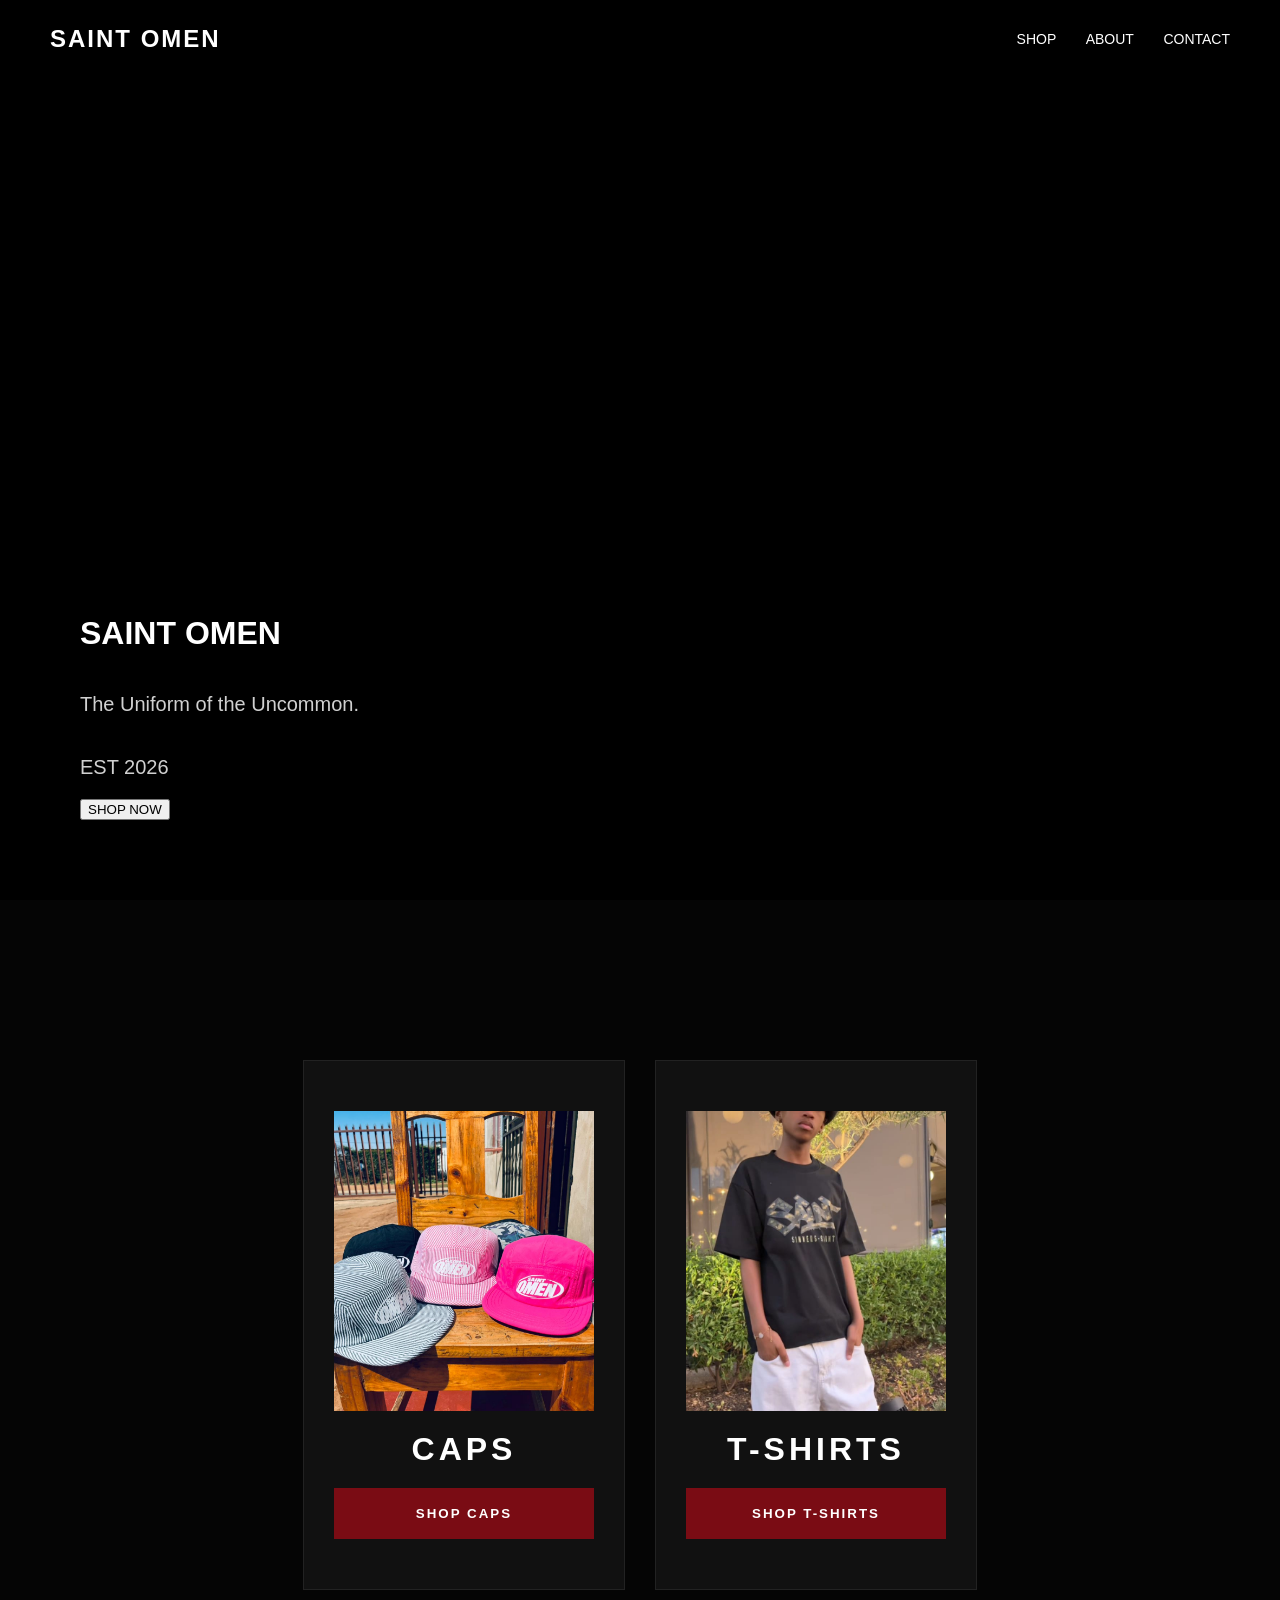
==== index.html @ 8ecaaeba "Add files via upload" ====
<!DOCTYPE html>
<html>
<head>
    <title>Saint Omen</title>
    <link rel="stylesheet" href="style.css">
</head>

<body>

    <nav>
        <div class="logo">SAINT OMEN</div>
        <div class="menu">
            <a href="#">SHOP</a>
            <a href="#">ABOUT</a>
            <a href="#">CONTACT</a>
        </div>
    </nav>

    <div class="hero">
        <h1>SAINT OMEN</h1>
        <p>The Uniform of the Uncommon.</p>
        <p>EST 2026</p>
		<button class="enter-bth">SHOP NOW</button>
    </div>
<section class="categories">
<section class="categories">

    <div class="category">
        <img src="capcover.jpg" alt="Saint Omen Caps">
        <h2>CAPS</h2>
        <button>SHOP CAPS</button>
    </div>

    <div class="category">
        <img src="tshirt cover.jpg" alt="Saint Omen T-Shirts">
        <h2>T-SHIRTS</h2>
        <button>SHOP T-SHIRTS</button>
    </div>

</section>

    

    

</section>
</body>
</html>
---- style.css ----
body{
    margin:0;
    background:#000;
    color:white;
    font-family:Arial, sans-serif;
}

.hero{
    height:100vh;
    background:
        linear-gradient(rgba(0,0,0,0.45), rgba(0,0,0,0.75)),
        url("frame-00-13-74.png");
    background-size:cover;
    background-position:center;
    display:flex;
    flex-direction:column;
    justify-content:end;
    align-items:flex-start;
    text-align:left;
    padding:80px;
    box-sizing:border-box;
}
    
}
    
}

h1{
    font-size:70px;
    letter-spacing:5px;
}

p{
    font-size:20px;
    color:#d0d0d0;
}nav{
    position:fixed;
    top:0;
    left:0;
    width:100%;
    display:flex;
    justify-content:space-between;
    align-items:center;
    padding:25px 50px;
    box-sizing:border-box;
}

.logo{
    font-size:24px;
    font-weight:bold;
    letter-spacing:2px;
}

.menu a{
    color:white;
    text-decoration:none;
    margin-left:25px;
    font-size:14px;
}
.enter-btn{
    margin-top:25px;
    padding:15px 35px;
    background:transparent;
    color:white;
    border:2px solid white;
    font-size:15px;
    letter-spacing:2px;
    cursor:pointer;
    transition:0.3s;
}

.enter-btn:hover{
    background:white;
    color:black;
}.categories{
    display:flex;
    justify-content:center;
    gap:30px;
    padding:70px 40px;
    background:#0a0a0a;
    flex-wrap:wrap;
}

.category{
    width:320px;
    padding:50px 30px;
    border:1px solid #222;
    text-align:center;
    transition:0.3s;
}

.category:hover{
    border-color:white;
}

.category h2{
    font-size:32px;
    letter-spacing:3px;
    margin-bottom:15px;
}

.category p{
    color:#aaa;
}.categories{
    display:flex;
    justify-content:center;
    gap:30px;
    padding:80px 40px;
    background:#050505;
    flex-wrap:wrap;
}
.category{
    width:260px;
    background:#111;
    overflow:hidden;
    transition:0.4s;
    border:1px solid #222;
}

.category img{
    width:100%;
    height:300px;
    object-fit:cover;
    display:block;
}


.category h2{
    text-align:center;
    font-size:32px;
    letter-spacing:4px;
    margin:20px 0;
}

.category button{
    width:100%;
    padding:18px;
    border:none;
    background:#7A0C14;
    color:white;
    font-weight:bold;
    letter-spacing:2px;
    cursor:pointer;
    transition:0.3s;
}

.category button:hover{
    background:white;
    color:black;
}

.category:hover{
    transform:translateY(-8px);
}
/* CAPS PAGE */

.products{
    display:grid;
    grid-template-columns:repeat(auto-fit,minmax(220px,1fr));
    gap:25px;
    padding:60px 40px;
}

.product{
    background:#111;
    border:1px solid #222;
    overflow:hidden;
    transition:.3s;
}

.product:hover{
    transform:translateY(-6px);
    border-color:white;
}

.product img{
    width:100%;
    height:280px;
    object-fit:cover;
    transition:.4s;
}

.product:hover img{
    transform:scale(1.05);
}

.product h3{
    text-align:center;
    font-size:16px;
    letter-spacing:2px;
    padding:15px 10px 5px;
    margin:0;
}

.product p{
    text-align:center;
    color:#d0d0d0;
    padding-bottom:18px;
    margin:0;
}

.unreleased{
    color:#8B0000;
    font-weight:bold;
    letter-spacing:3px;
    text-transform:uppercase;
}
/* T-SHIRT GALLERY */

.main-img{
    width:100%;
    height:340px;
    object-fit:cover;
}

.gallery{
    display:flex;
    justify-content:center;
    gap:8px;
    padding:10px;
}

.gallery img{
    width:60px;
    height:60px;
    object-fit:cover;
    border:1px solid #333;
    cursor:pointer;
    transition:.3s;
}

.gallery img:hover{
    border-color:white;
    transform:scale(1.05);
}

/* SIZE BUTTONS */

.sizes{
    display:flex;
    justify-content:center;
    gap:10px;
    padding:0 15px 20px;
}

.sizes button{
    width:45px;
    height:45px;
    background:transparent;
    color:white;
    border:1px solid #555;
    cursor:pointer;
    transition:.3s;
    font-weight:bold;
}

.sizes button:hover{
    background:white;
    color:black;
    border-color:white;
}
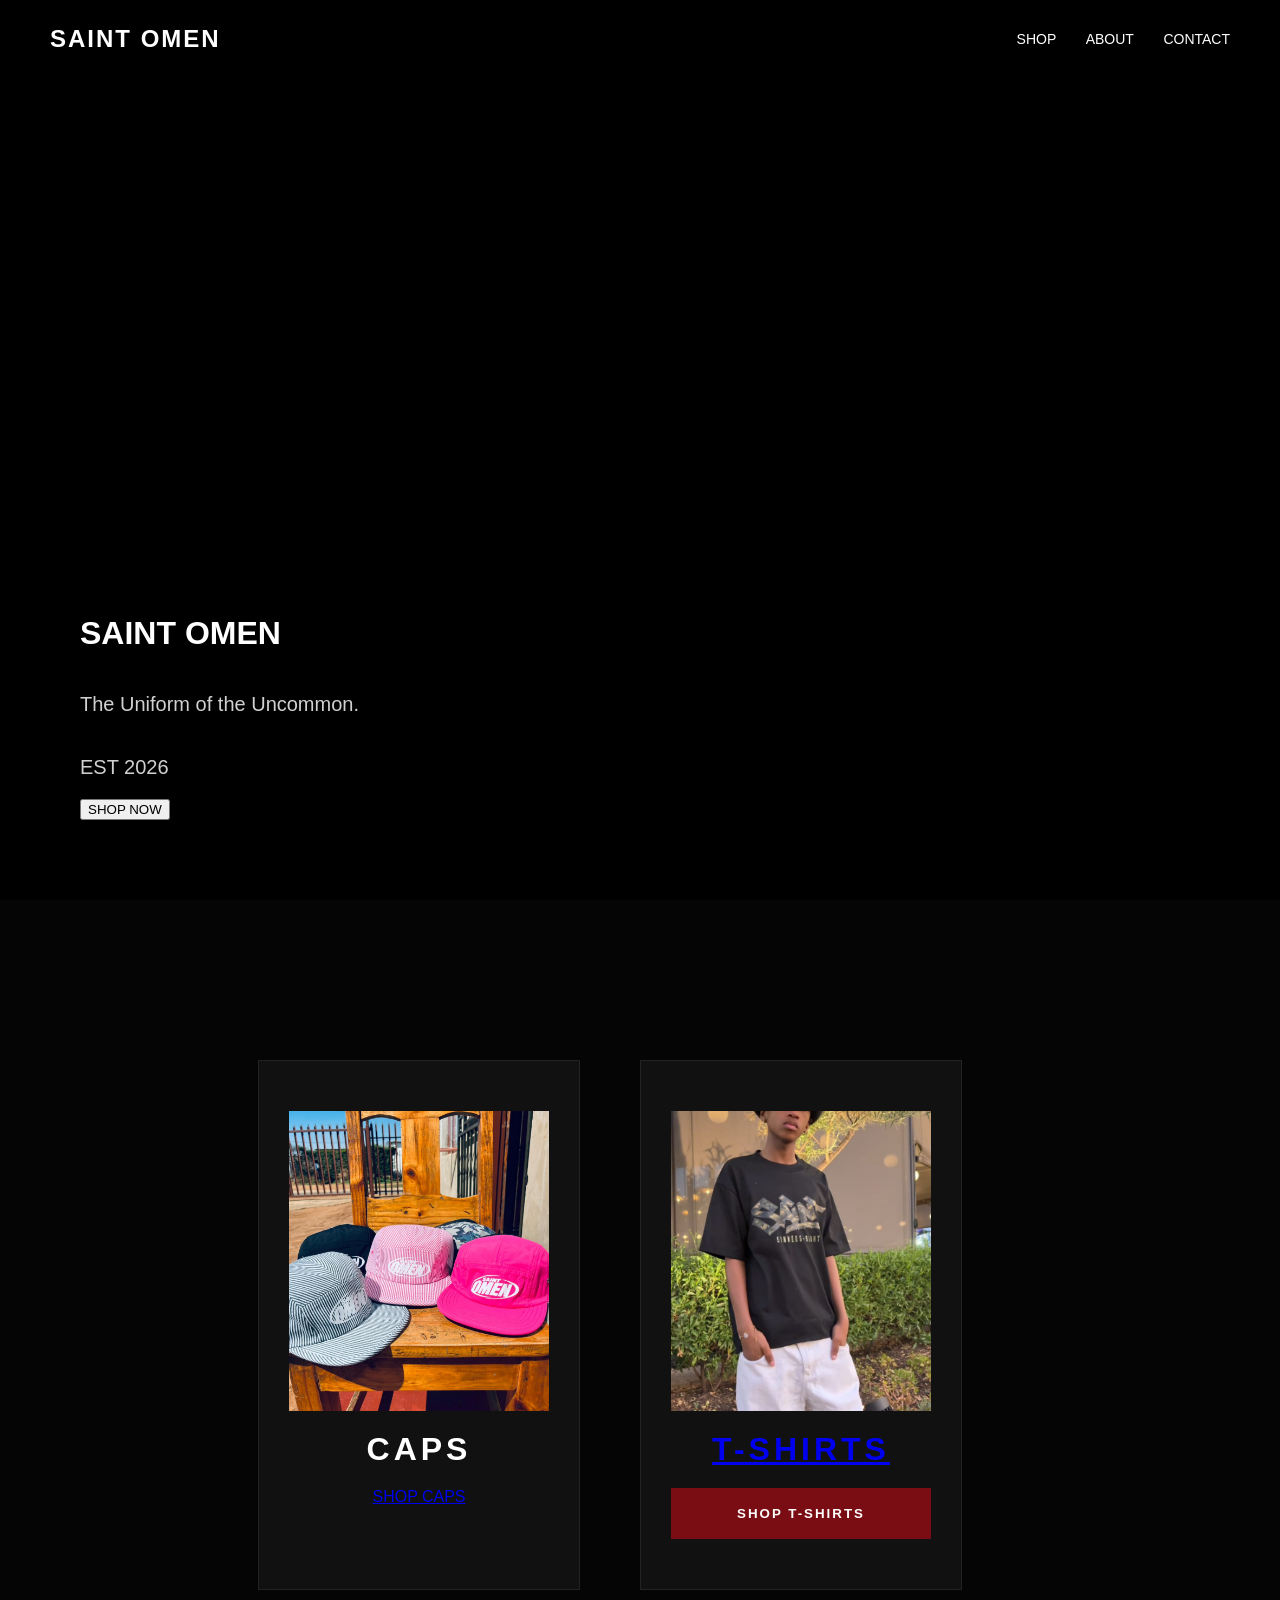
==== commit f3b11e64: "Add files via upload" ====
--- a/index.html
+++ b/index.html
@@ -2,6 +2,7 @@
 <html>
 <head>
     <title>Saint Omen</title>
+	<meta name="viewport" content="width=device-width, intial-scale=1.0">
     <link rel="stylesheet" href="style.css">
 </head>
 
@@ -28,12 +29,14 @@
     <div class="category">
         <img src="capcover.jpg" alt="Saint Omen Caps">
         <h2>CAPS</h2>
-        <button>SHOP CAPS</button>
+  <a href="caps.html" class="shop-link"
+  <botton>SHOP CAPS</botton>
     </div>
 
     <div class="category">
         <img src="tshirt cover.jpg" alt="Saint Omen T-Shirts">
         <h2>T-SHIRTS</h2>
+		<a href="tshirts.html" class="shop-link">
         <button>SHOP T-SHIRTS</button>
     </div>
 
--- a/style.css
+++ b/style.css
@@ -258,4 +258,64 @@
     background:white;
     color:black;
     border-color:white;
+}
+/* MOBILE FIX */
+
+@media (max-width:768px){
+
+nav{
+    padding:15px 20px;
+}
+
+.logo{
+    font-size:18px;
+}
+
+.menu a{
+    margin-left:12px;
+    font-size:12px;
+}
+
+.hero{
+    padding:30px;
+    justify-content:flex-end;
+}
+
+.hero h1{
+    font-size:42px;
+    letter-spacing:3px;
+}
+
+.hero p{
+    font-size:14px;
+}
+
+.categories{
+    flex-direction:column;
+    align-items:center;
+    padding:40px 20px;
+}
+
+.category{
+    width:100%;
+    max-width:320px;
+}
+
+.products{
+    grid-template-columns:1fr;
+    padding:30px 20px;
+}
+
+.product img{
+    height:350px;
+}
+
+.main-img{
+    height:350px;
+}
+
+.gallery img{
+    width:55px;
+    height:55px;
+}
 }
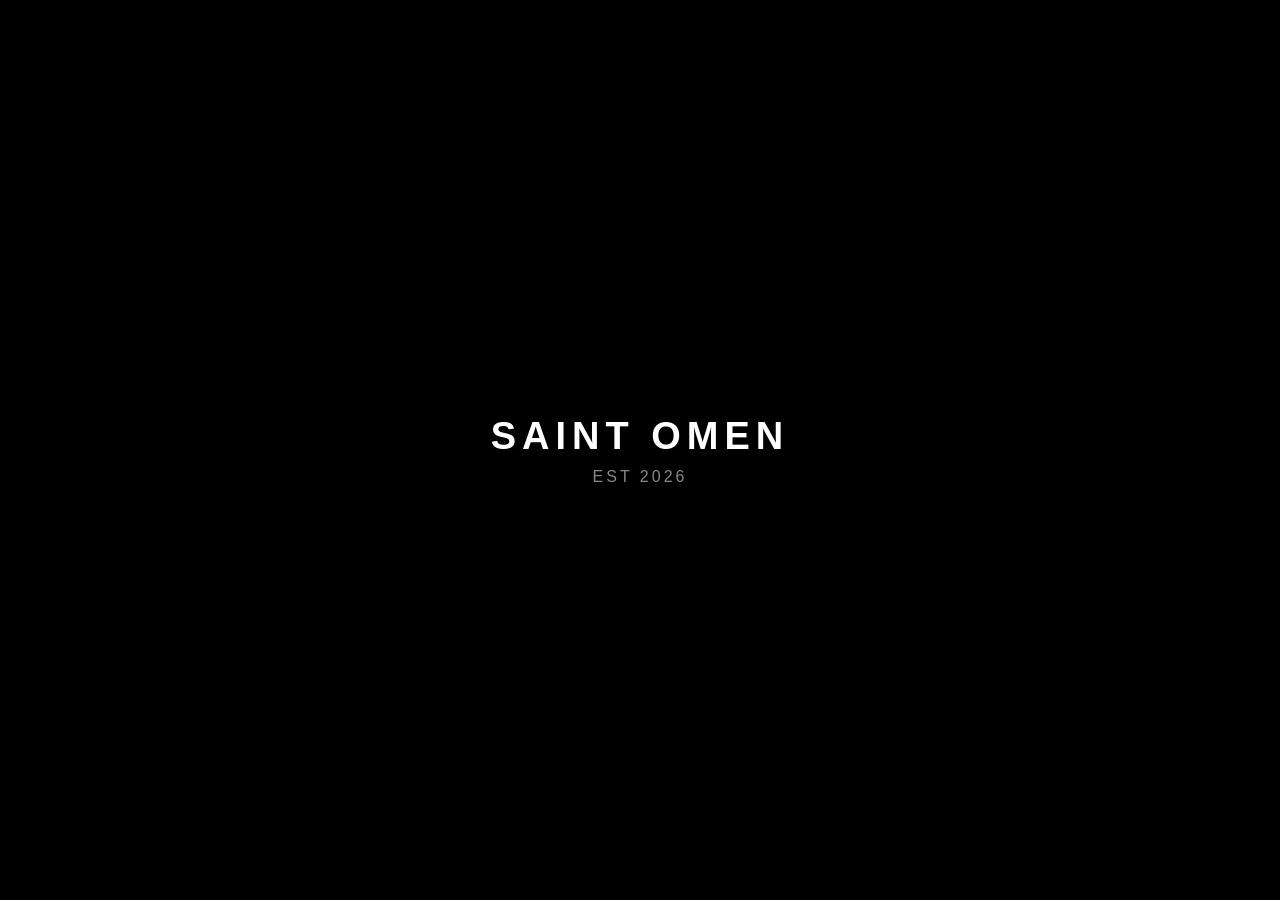
==== commit eeb9fa04: "Add files via upload" ====
--- a/index.html
+++ b/index.html
@@ -1,51 +1,79 @@
 <!DOCTYPE html>
-<html>
+<html lang="en">
 <head>
-    <title>Saint Omen</title>
-	<meta name="viewport" content="width=device-width, intial-scale=1.0">
-    <link rel="stylesheet" href="style.css">
+<meta charset="UTF-8">
+<meta name="viewport" content="width=device-width, initial-scale=1.0">
+<title>Saint Omen</title>
+<link rel="stylesheet" href="style.css">
 </head>
+<script>
+function openMenu(){
+    document.getElementById("menu").style.right="0";
+}
 
+function closeMenu(){
+    document.getElementById("menu").style.right="-100%";
+}
+</script>
+<div class="bottom-nav">
+    <a href="index.html">🏠<span>Home</span></a>
+    <a href="tshirts.html">👕<span>Shop</span></a>
+    <a href="cart.html">🛒<span>Cart</span></a>
+</div>
+<script>
+window.onload = function(){
+
+setTimeout(function(){
+
+document.getElementById("loader").style.opacity="0";
+
+setTimeout(function(){
+
+document.getElementById("loader").style.display="none";
+
+},500);
+
+},1800);
+
+}
+</script>
 <body>
+<div id="loader">
+    <div class="loader-content">
+        <h1>SAINT OMEN</h1>
+        <p>EST 2026</p>
+    </div>
+</div>
+<nav>
+	<nav>
+    <div class="logo">SAINT OMEN</div>
 
-    <nav>
-        <div class="logo">SAINT OMEN</div>
-        <div class="menu">
-            <a href="#">SHOP</a>
-            <a href="#">ABOUT</a>
-            <a href="#">CONTACT</a>
-        </div>
-    </nav>
+    <button class="menu-btn" onclick="openMenu()">☰</button>
+</nav>
 
-    <div class="hero">
-        <h1>SAINT OMEN</h1>
-        <p>The Uniform of the Uncommon.</p>
-        <p>EST 2026</p>
-		<button class="enter-bth">SHOP NOW</button>
-    </div>
-<section class="categories">
-<section class="categories">
+<div id="menu" class="menu-screen">
 
-    <div class="category">
-        <img src="capcover.jpg" alt="Saint Omen Caps">
-        <h2>CAPS</h2>
-  <a href="caps.html" class="shop-link"
-  <botton>SHOP CAPS</botton>
+    <button class="close-btn" onclick="closeMenu()">✕</button>
+
+    <a href="index.html">HOME</a>
+    <a href="tshirts.html">T-SHIRTS</a>
+    <a href="cart.html">CART</a>
+    <a href="#">ABOUT</a>
+
+    <div class="menu-footer">
+        EST 2026
     </div>
 
-    <div class="category">
-        <img src="tshirt cover.jpg" alt="Saint Omen T-Shirts">
-        <h2>T-SHIRTS</h2>
-		<a href="tshirts.html" class="shop-link">
+</div>
+
+<section class="hero">
+    <h1>SAINT OMEN</h1>
+    <p>The Uniform of the Uncommon.</p>
+
+    <a href="tshirts.html">
         <button>SHOP T-SHIRTS</button>
-    </div>
-
+    </a>
 </section>
 
-    
-
-    
-
-</section>
 </body>
 </html>
--- a/style.css
+++ b/style.css
@@ -1,321 +1,365 @@
+*{
+margin:0;
+padding:0;
+box-sizing:border-box;
+font-family:Arial, Helvetica, sans-serif;
+}
+
 body{
-    margin:0;
-    background:#000;
-    color:white;
-    font-family:Arial, sans-serif;
-}
-
-.hero{
+background:#000;
+color:white;
+}
+
+/* NAV */
+
+nav{
+position:fixed;
+top:0;
+left:0;
+width:100%;
+padding:18px 22px;
+display:flex;
+justify-content:center;
+background:rgba(0,0,0,.35);
+backdrop-filter:blur(10px);
+z-index:1000;
+}
+
+.logo{
+font-size:18px;
+letter-spacing:4px;
+font-weight:bold;
+}
+
+/* HERO */
+
+.hero.hero{
     height:100vh;
     background:
-        linear-gradient(rgba(0,0,0,0.45), rgba(0,0,0,0.75)),
-        url("frame-00-13-74.png");
+        linear-gradient(rgba(0,0,0,.35), rgba(0,0,0,.70)),
+        url("a2.png");
     background-size:cover;
     background-position:center;
+    background-repeat:no-repeat;
     display:flex;
     flex-direction:column;
-    justify-content:end;
+    justify-content:flex-end;
     align-items:flex-start;
-    text-align:left;
-    padding:80px;
-    box-sizing:border-box;
-}
-    
-}
-    
-}
-
-h1{
-    font-size:70px;
-    letter-spacing:5px;
-}
-
-p{
-    font-size:20px;
-    color:#d0d0d0;
-}nav{
-    position:fixed;
-    top:0;
-    left:0;
-    width:100%;
-    display:flex;
-    justify-content:space-between;
-    align-items:center;
-    padding:25px 50px;
-    box-sizing:border-box;
-}
-
-.logo{
-    font-size:24px;
-    font-weight:bold;
-    letter-spacing:2px;
-}
-
-.menu a{
-    color:white;
-    text-decoration:none;
-    margin-left:25px;
-    font-size:14px;
-}
-.enter-btn{
-    margin-top:25px;
-    padding:15px 35px;
-    background:transparent;
-    color:white;
-    border:2px solid white;
-    font-size:15px;
-    letter-spacing:2px;
-    cursor:pointer;
-    transition:0.3s;
-}
-
-.enter-btn:hover{
-    background:white;
-    color:black;
-}.categories{
-    display:flex;
-    justify-content:center;
-    gap:30px;
-    padding:70px 40px;
-    background:#0a0a0a;
-    flex-wrap:wrap;
-}
-
-.category{
-    width:320px;
-    padding:50px 30px;
-    border:1px solid #222;
-    text-align:center;
-    transition:0.3s;
-}
-
-.category:hover{
-    border-color:white;
-}
-
-.category h2{
-    font-size:32px;
-    letter-spacing:3px;
-    margin-bottom:15px;
-}
-
-.category p{
-    color:#aaa;
-}.categories{
-    display:flex;
-    justify-content:center;
-    gap:30px;
-    padding:80px 40px;
-    background:#050505;
-    flex-wrap:wrap;
-}
-.category{
-    width:260px;
-    background:#111;
-    overflow:hidden;
-    transition:0.4s;
-    border:1px solid #222;
-}
-
-.category img{
-    width:100%;
-    height:300px;
-    object-fit:cover;
-    display:block;
-}
-
-
-.category h2{
-    text-align:center;
-    font-size:32px;
-    letter-spacing:4px;
-    margin:20px 0;
-}
-
-.category button{
-    width:100%;
-    padding:18px;
-    border:none;
+    padding:30px 20px 45px;
+}
+
+.hero h1{
+font-size:42px;
+letter-spacing:4px;
+}
+
+.hero p{
+margin:10px 0 25px;
+color:#d0d0d0;
+font-size:15px;
+}
+
+.hero button{
+width:100%;
+padding:15px;
+background:#7A0C14;
+border:none;
+color:white;
+font-weight:bold;
+letter-spacing:2px;
+border-radius:8px;
+}
+
+/* TSHIRT PAGE */
+
+.collection-title{
+padding-top:90px;
+padding-bottom:25px;
+text-align:center;
+font-size:28px;
+letter-spacing:3px;
+}
+
+.products{
+display:flex;
+flex-direction:column;
+gap:35px;
+padding:0 18px 40px;
+}
+
+.product{
+background:#111;
+border-radius:14px;
+overflow:hidden;
+}
+
+.main-img{
+width:100%;
+height:420px;
+object-fit:cover;
+display:block;
+}
+
+.gallery{
+display:flex;
+gap:8px;
+padding:10px;
+justify-content:center;
+}
+
+.gallery img{
+width:65px;
+height:65px;
+object-fit:cover;
+border:1px solid #333;
+border-radius:6px;
+cursor:pointer;
+}
+
+.gallery img:hover{
+border-color:white;
+}
+
+.product h3{
+text-align:center;
+font-size:20px;
+padding-top:10px;
+}
+
+.price{
+text-align:center;
+padding:8px;
+color:#ddd;
+font-size:18px;
+}
+
+.sizes{
+display:flex;
+justify-content:center;
+gap:12px;
+padding:10px 15px 20px;
+}
+
+.sizes button{
+width:52px;
+height:46px;
+background:transparent;
+color:white;
+border:1px solid #555;
+border-radius:8px;
+font-weight:bold;
+cursor:pointer;
+}
+
+.sizes button:hover{
+background:white;
+color:black;
+}
+.cart-btn{
+    width:calc(100% - 30px);
+    margin:0 15px 20px;
+    padding:14px;
     background:#7A0C14;
     color:white;
+    border:none;
+    border-radius:8px;
     font-weight:bold;
     letter-spacing:2px;
     cursor:pointer;
-    transition:0.3s;
-}
-
-.category button:hover{
-    background:white;
-    color:black;
-}
-
-.category:hover{
-    transform:translateY(-8px);
-}
-/* CAPS PAGE */
-
-.products{
-    display:grid;
-    grid-template-columns:repeat(auto-fit,minmax(220px,1fr));
-    gap:25px;
-    padding:60px 40px;
-}
-
-.product{
-    background:#111;
-    border:1px solid #222;
-    overflow:hidden;
-    transition:.3s;
-}
-
-.product:hover{
-    transform:translateY(-6px);
-    border-color:white;
-}
-
-.product img{
+}
+/* FULL SCREEN MENU */
+
+.menu-btn{
+background:none;
+border:none;
+color:white;
+font-size:28px;
+cursor:pointer;
+}
+
+.menu-screen{
+position:fixed;
+top:0;
+right:-100%;
+width:100%;
+height:100%;
+background:black;
+display:flex;
+flex-direction:column;
+justify-content:center;
+align-items:center;
+gap:30px;
+transition:.4s;
+z-index:9999;
+}
+
+.menu-screen a{
+color:white;
+text-decoration:none;
+font-size:34px;
+font-weight:bold;
+letter-spacing:3px;
+transition:.3s;
+}
+
+.menu-screen a:hover{
+color:#7A0C14;
+}
+
+.close-btn{
+position:absolute;
+top:20px;
+right:22px;
+background:none;
+border:none;
+color:white;
+font-size:32px;
+cursor:pointer;
+}
+
+.menu-footer{
+position:absolute;
+bottom:30px;
+color:#777;
+letter-spacing:2px;
+font-size:14px;
+}
+.cart-link{
+color:white;
+text-decoration:none;
+font-size:18px;
+}
+
+.selected{
+background:white!important;
+color:black!important;
+border-color:white!important;
+}
+
+.active-thumb{
+border:2px solid white!important;
+}
+
+.gallery img{
+transition:.3s;
+}
+
+.gallery img:hover{
+transform:scale(1.08);
+}
+
+.cart-btn{
+width:calc(100% - 30px);
+margin:0 15px 20px;
+padding:15px;
+background:#7A0C14;
+color:white;
+border:none;
+border-radius:8px;
+font-weight:bold;
+letter-spacing:2px;
+cursor:pointer;
+}
+/* BOTTOM NAV */
+
+.bottom-nav{
+    position:fixed;
+    bottom:0;
+    left:0;
     width:100%;
-    height:280px;
-    object-fit:cover;
-    transition:.4s;
-}
-
-.product:hover img{
-    transform:scale(1.05);
-}
-
-.product h3{
-    text-align:center;
-    font-size:16px;
-    letter-spacing:2px;
-    padding:15px 10px 5px;
-    margin:0;
-}
-
-.product p{
-    text-align:center;
-    color:#d0d0d0;
-    padding-bottom:18px;
-    margin:0;
-}
-
-.unreleased{
-    color:#8B0000;
-    font-weight:bold;
-    letter-spacing:3px;
-    text-transform:uppercase;
-}
-/* T-SHIRT GALLERY */
-
-.main-img{
-    width:100%;
-    height:340px;
-    object-fit:cover;
-}
-
-.gallery{
+    background:#0a0a0a;
+    border-top:1px solid #222;
     display:flex;
-    justify-content:center;
-    gap:8px;
-    padding:10px;
-}
-
-.gallery img{
-    width:60px;
-    height:60px;
-    object-fit:cover;
-    border:1px solid #333;
-    cursor:pointer;
-    transition:.3s;
-}
-
-.gallery img:hover{
-    border-color:white;
-    transform:scale(1.05);
-}
-
-/* SIZE BUTTONS */
-
-.sizes{
+    justify-content:space-around;
+    align-items:center;
+    padding:12px 0;
+    z-index:1000;
+}
+
+.bottom-nav a{
+    color:white;
+    text-decoration:none;
+    font-size:13px;
     display:flex;
-    justify-content:center;
-    gap:10px;
-    padding:0 15px 20px;
-}
-
-.sizes button{
-    width:45px;
-    height:45px;
-    background:transparent;
-    color:white;
-    border:1px solid #555;
-    cursor:pointer;
-    transition:.3s;
-    font-weight:bold;
-}
-
-.sizes button:hover{
-    background:white;
-    color:black;
-    border-color:white;
-}
-/* MOBILE FIX */
-
-@media (max-width:768px){
-
-nav{
-    padding:15px 20px;
-}
-
-.logo{
-    font-size:18px;
-}
-
-.menu a{
-    margin-left:12px;
-    font-size:12px;
-}
-
-.hero{
-    padding:30px;
-    justify-content:flex-end;
-}
-
-.hero h1{
-    font-size:42px;
-    letter-spacing:3px;
-}
-
-.hero p{
-    font-size:14px;
-}
-
-.categories{
     flex-direction:column;
     align-items:center;
-    padding:40px 20px;
-}
-
-.category{
-    width:100%;
-    max-width:320px;
-}
-
-.products{
-    grid-template-columns:1fr;
-    padding:30px 20px;
-}
-
-.product img{
-    height:350px;
-}
-
-.main-img{
-    height:350px;
-}
-
-.gallery img{
-    width:55px;
-    height:55px;
-}
+    gap:4px;
+}
+
+.bottom-nav a:hover{
+    color:#7A0C14;
+}
+
+body{
+    padding-bottom:70px;
+}
+/* LOADING SCREEN */
+
+#loader{
+position:fixed;
+top:0;
+left:0;
+width:100%;
+height:100%;
+background:black;
+display:flex;
+justify-content:center;
+align-items:center;
+z-index:99999;
+transition:.5s;
+}
+
+.loader-content{
+text-align:center;
+}
+
+.loader-content h1{
+font-size:38px;
+letter-spacing:6px;
+}
+
+.loader-content p{
+margin-top:10px;
+color:#888;
+letter-spacing:3px;
+}
+/* PRODUCT PAGE EXTRAS */
+
+.back-btn{
+display:inline-block;
+margin:80px 20px 10px;
+color:white;
+text-decoration:none;
+font-size:16px;
+}
+
+.related{
+padding:40px 20px;
+}
+
+.related h2{
+text-align:center;
+letter-spacing:3px;
+margin-bottom:20px;
+}
+
+.related-card{
+display:block;
+background:#111;
+border-radius:12px;
+overflow:hidden;
+text-decoration:none;
+color:white;
+}
+
+.related-card img{
+width:100%;
+height:260px;
+object-fit:cover;
+}
+
+.related-card h3,
+.related-card p{
+text-align:center;
+padding:10px;
 }
